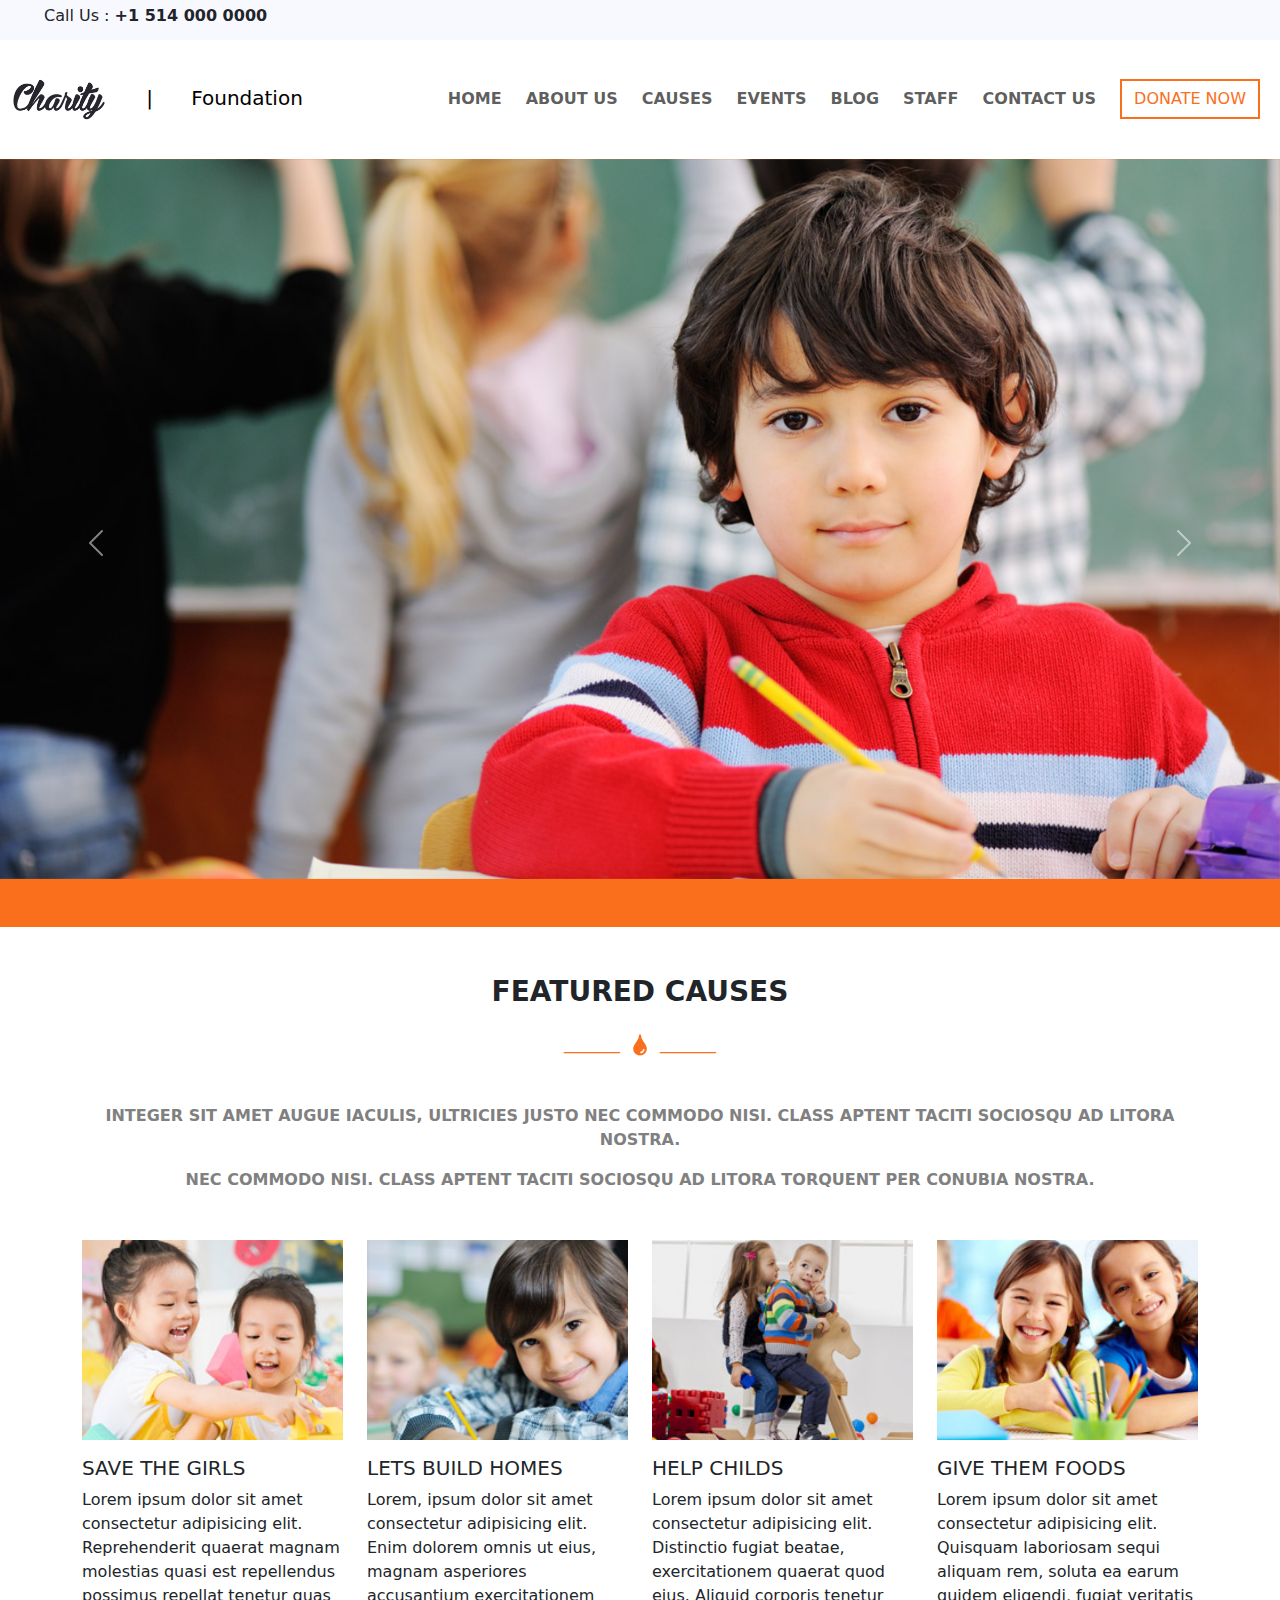
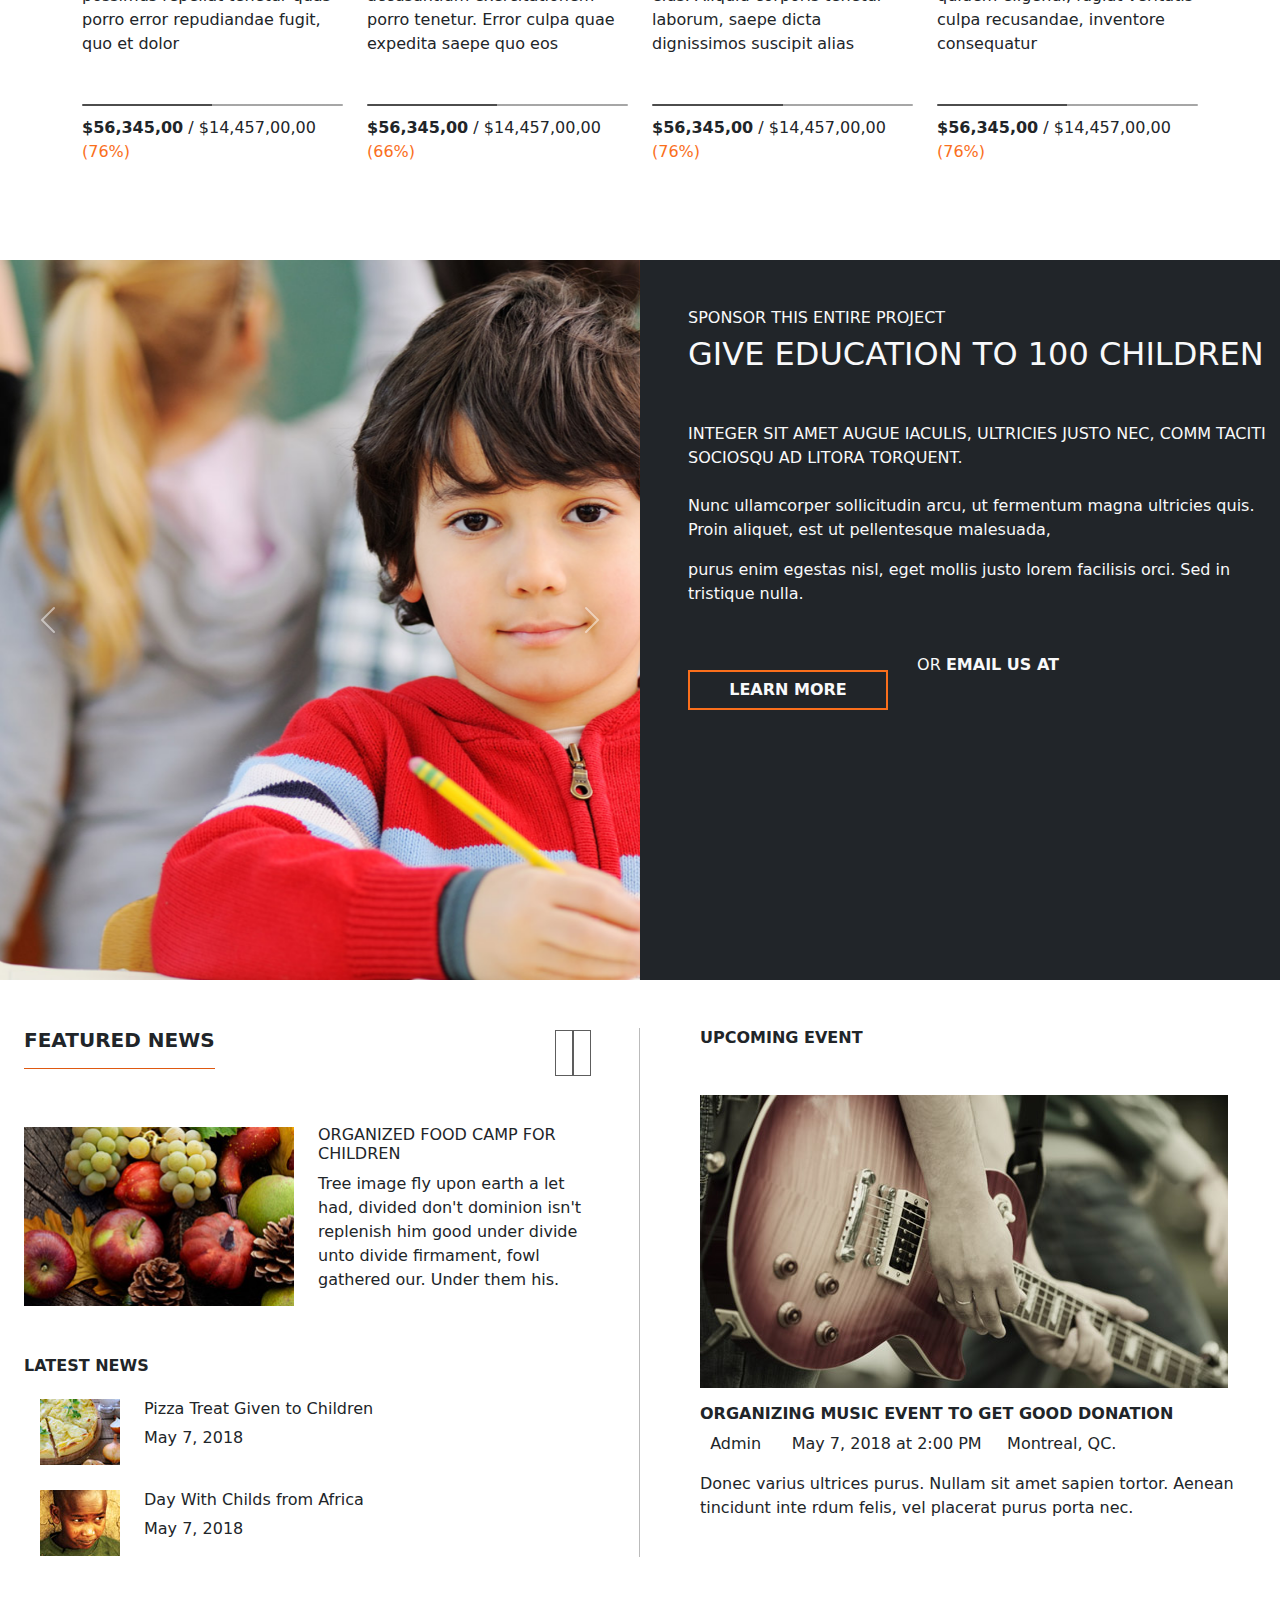
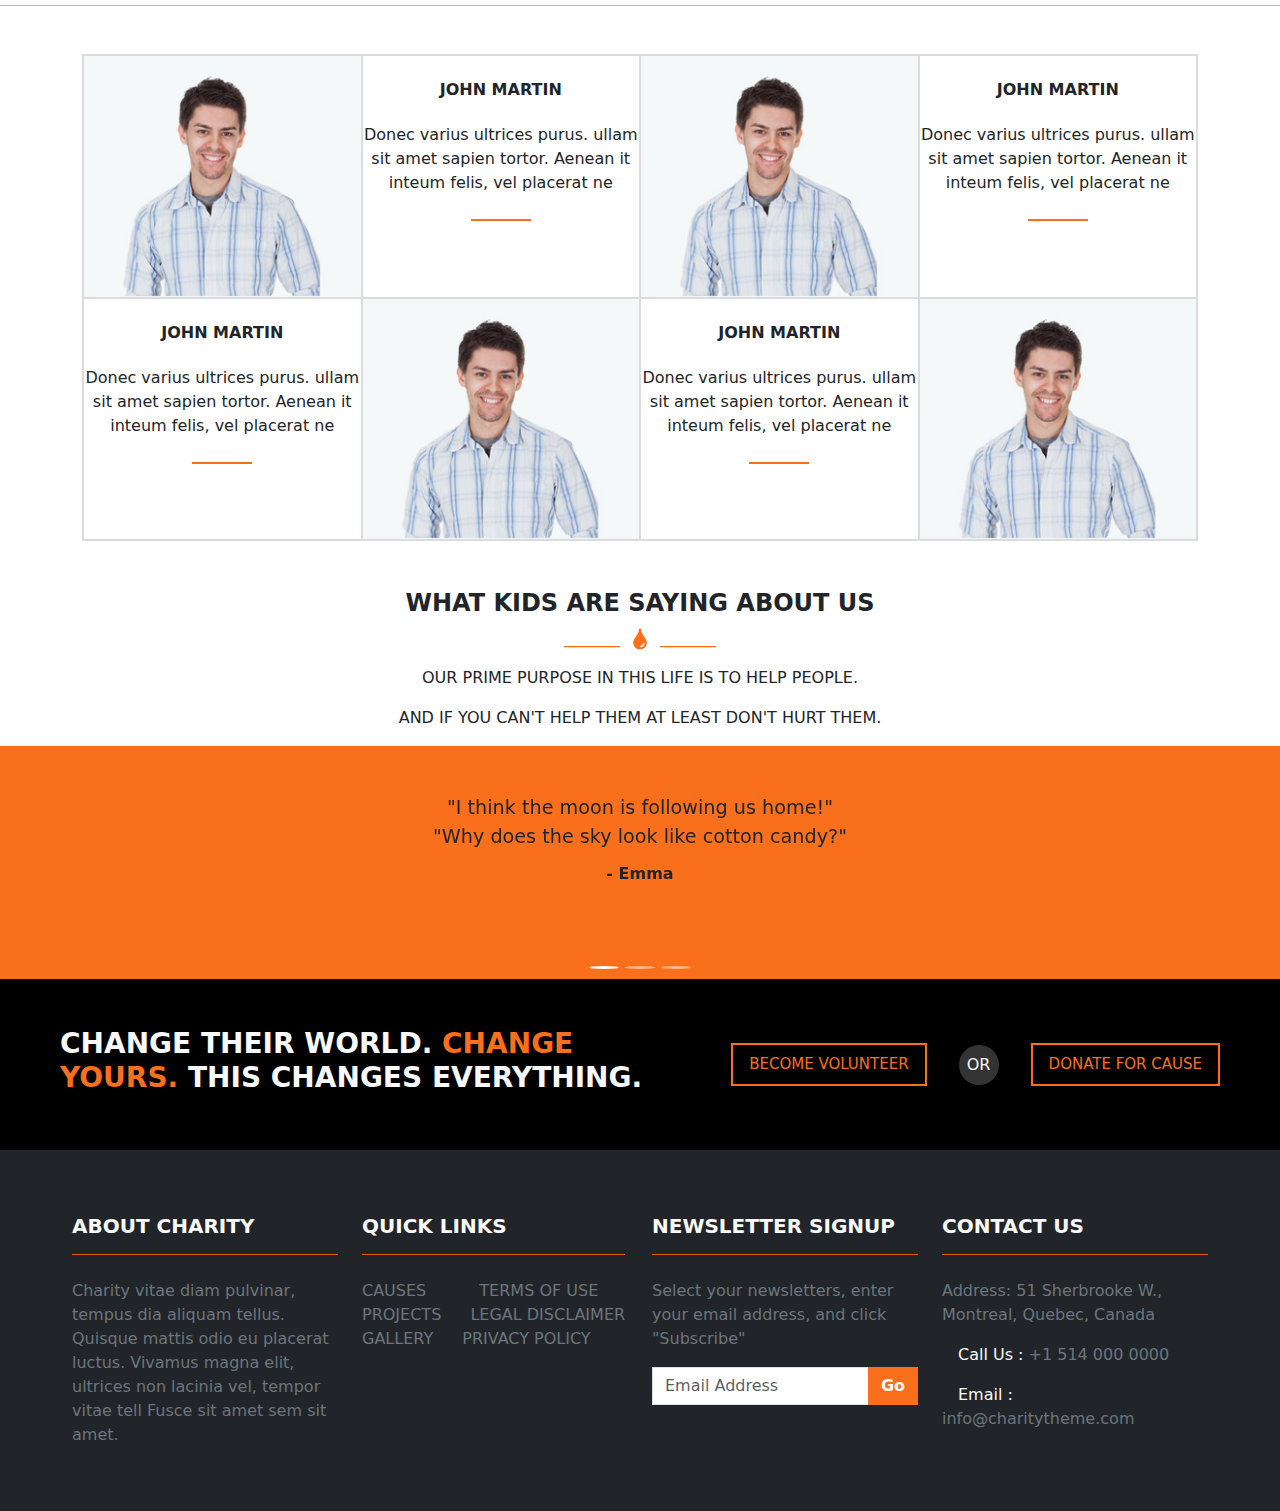
==== index.html @ 3acfe5ea "responsive charity website" ====
<!DOCTYPE html>
<html lang="en">
<head>
    <meta charset="UTF-8">
    <meta name="viewport" content="width=device-width, initial-scale=1.0">
    <title>Document</title>

      <!-- custom stylesheet link -->
      <link rel="stylesheet" href="style.css">

      <!-- bootstrap cdn  -->
      <link href="https://cdn.jsdelivr.net/npm/bootstrap@5.3.3/dist/css/bootstrap.min.css" rel="stylesheet" integrity="sha384-QWTKZyjpPEjISv5WaRU9OFeRpok6YctnYmDr5pNlyT2bRjXh0JMhjY6hW+ALEwIH" crossorigin="anonymous">
 
     <!-- font family cdn -->
     <style>
     @import url('https://fonts.googleapis.com/css2?family=Lato:ital,wght@0,100;0,300;0,400;0,700;0,900;1,100;1,3001,400;1,700;1,900&display=swap');
     </style>
 
     <!-- font awesome cdn or icons -->
     <link rel="stylesheet" href="https://cdnjs.cloudflare.com/ajax/libs/font-awesome/6.6.0/css/all.min.css" integrity="sha512-Kc323vGBEqzTmouAECnVceyQqyqdsSiqLQISBL29aUW4U/M7pSPA/gEUZQqv1cwx4OnYxTxve5UMg5GT6L4JJg==" crossorigin="anonymous" referrerpolicy="no-referrer" />
</head>

<body>

<div class="container-fluid first-nav">
  <div class="row">
    <div class="col-lg-8"> <p class="mt-1"> <i class="fa-solid fa-phone-flip ms-4 me-2"></i>Call Us : <b>+1 514 000 0000</b></p></div>
    <!-- <div class="col-lg-1"><i class="fa-brands fa-facebook-f"></i></div>
    <div class="col-lg-1"><i class="fa-brands fa-twitter"></i></div>
    <div class="col-lg-1"><i class="fa-brands fa-google-plus-g"></i></div>
    <div class="col-lg-1"><i class="fa-brands fa-linkedin-in"></i></div> -->
  </div>
</div>
    
  <!-- navbar of the website -->

  <nav class="navbar navbar-expand-xl my-4 ">
    <div class="container-fluid">
      <a class="navbar-brand " href="#"><img src="./assets/logo.png" alt="" class="w-25"> &nbsp;&nbsp;&nbsp;&nbsp;&nbsp;|&nbsp;&nbsp;&nbsp;&nbsp;&nbsp; Foundation </a>
      <button class="navbar-toggler" type="button" data-bs-toggle="collapse" data-bs-target="#navbarSupportedContent" aria-controls="navbarSupportedContent" aria-expanded="false" aria-label="Toggle navigation">
        <span class="navbar-toggler-icon"></span>
      </button>
      <div class="collapse navbar-collapse" id="navbarSupportedContent">
        <ul class="navbar-nav mb-2 mb-lg-0 ms-auto">
          <li class="nav-item">
            <a class="nav-link fw-semibold m-1" aria-current="page" href="#">HOME</a>
          </li>
          <li class="nav-item">
            <a class="nav-link fw-semibold m-1" href="#">ABOUT US</a>
          </li>
          <li class="nav-item">
            <a class="nav-link fw-semibold m-1" href="#">CAUSES</a>
          </li>
          <li class="nav-item">
            <a class="nav-link fw-semibold m-1" href="#">EVENTS</a>
          </li>
          <li class="nav-item">
            <a class="nav-link fw-semibold m-1" href="#">BLOG</a>
          </li>
          <li class="nav-item">
            <a class="nav-link fw-semibold m-1" href="#">STAFF</a>
          </li>
          <li class="nav-item">
            <a class="nav-link fw-semibold m-1 me-3" href="#">CONTACT US</a>
          </li>
        
        </ul>
        <form class="d-flex" role="search">
          <button class="btn  me-2 rounded-0 " type="submit">DONATE NOW</button>
        </form>
      </div>
    </div>
  </nav>
<!-- navbar of the website closes here -->



<!-- carousel -->
<div id="carouselExampleControls" class="carousel slide " data-bs-ride="carousel">
    <div class="carousel-inner ">
      <div class="carousel-item active mb-5">
        <img src="./assets/slider-intro-image.jpg" class="d-block w-100" alt="...">
      </div>
      <div class="carousel-item">
        <img src="./assets/slider-intro-image2.jpg" class="d-block w-100" alt="...">
      </div>
    </div>
    <button class="carousel-control-prev" type="button" data-bs-target="#carouselExampleControls" data-bs-slide="prev">
      <span class="carousel-control-prev-icon" aria-hidden="true"></span>
      <span class="visually-hidden">Previous</span>
    </button>
    <button class="carousel-control-next" type="button" data-bs-target="#carouselExampleControls" data-bs-slide="next">
      <span class="carousel-control-next-icon" aria-hidden="true"></span>
      <span class="visually-hidden">Next</span>
    </button>
</div>
<!-- carousel div closes here -->


<!-- features div -->
 <div class="container text-center mt-5 mb-4">
    <h3 class="fw-bold mb-4">FEATURED CAUSES</h3>
  <div> <span style="color: #fa6f1c;" >_______</span> <img src="./assets/ico-droplet.png" alt="" class="mx-2"> <span  style="color: #fa6f1c;" >_______</span></div>
    <p  class="fw-semibold mt-5 text-uppercase" style="color: grey;">Integer sit amet augue iaculis, ultricies justo nec commodo nisi. Class aptent
        taciti sociosqu ad litora  nostra.</p>
        <p  class="fw-semibold text-uppercase" style="color: gray;"> nec commodo nisi. Class aptent
          taciti sociosqu ad litora torquent per conubia nostra.</p>
 </div>

 <div class="container mt-5 mb-5">
    <div class="row">
        <div class="col-lg-3 col-md-6">
            <div class="img-container ">
                <img src="./assets/featured-1.jpg" alt="Image 1">
               
                    <h5 class="mt-3">SAVE THE GIRLS</h5>
                    <p class="mb-3">Lorem ipsum dolor sit amet consectetur adipisicing elit. Reprehenderit quaerat magnam molestias quasi est repellendus possimus repellat tenetur quas porro error repudiandae fugit, quo et dolor </p>

                    <div class="line-container mt-5"></div>
                    <p class="mb-5"><span class="fw-bold">$56,345,00</span>&nbsp;/&nbsp;$14,457,00,00 <span style="color: #fa6f1c;">(76%)</span></p>
                
            </div>
        </div>
        <div class="col-lg-3 col-md-6">
            <div class="img-container ">
                <img src="./assets/featured-2.jpg" alt="Image 2">

                    <h5 class="mt-3">LETS BUILD HOMES</h5>
                    <p>Lorem, ipsum dolor sit amet consectetur adipisicing elit. Enim dolorem omnis ut eius, magnam asperiores accusantium exercitationem porro tenetur. Error culpa quae expedita saepe quo eos </p>

                    <div class="line-container mt-5"></div>
                    <p class="mb-5"><span class="fw-bold">$56,345,00</span>&nbsp;/&nbsp;$14,457,00,00 <span style="color: #fa6f1c;">(66%)</span></p>
               
            </div>
        </div>
        <div class="col-lg-3 col-md-6">
            <div class="img-container">
                <img src="./assets/featured-3.jpg" alt="Image 3">
             
                    <h5 class="mt-3">HELP CHILDS</h5>
                    <p>Lorem ipsum dolor sit amet consectetur adipisicing elit. Distinctio fugiat beatae, exercitationem quaerat quod eius. Aliquid corporis tenetur laborum, saepe dicta dignissimos suscipit alias </p>

                    <div class="line-container mt-5"></div>
                    <p class="mb-5"><span class="fw-bold">$56,345,00</span>&nbsp;/&nbsp;$14,457,00,00 <span style="color: #fa6f1c;">(76%)</span></p>
                
            </div>
        </div>
        <div class="col-lg-3 col-md-6">
            <div class="img-container ">
                <img src="./assets/featured-4.jpg" alt="Image 4">
               
                    <h5 class="mt-3">GIVE THEM FOODS</h5>
                    <p>Lorem ipsum dolor sit amet consectetur adipisicing elit. Quisquam laboriosam sequi aliquam rem, soluta ea earum quidem eligendi, fugiat veritatis culpa recusandae, inventore consequatur </p>

                    <div class="line-container mt-5"></div>
                    <p class="mb-5"><span class="fw-bold">$56,345,00</span>&nbsp;/&nbsp;$14,457,00,00 <span style="color: #fa6f1c;">(76%)</span></p>
             
            </div>
        </div>
    </div>
</div>








<!-- carousel with content  -->

<style>
   
   
    .carousel-item img {
      height: 80vh;
      object-fit: cover;
    }
    .content {
      display: flex;
      height: 80vh;
    }
  </style>



  <div class="container-fluid gx-0 mt-5">
    <div class="row no-gutters gx-0">
      <!-- Carousel Section (6 columns) -->
      <div class="col-12 col-md-6">
        <div id="carouselExample" class="carousel slide " data-bs-ride="carousel">
          <div class="carousel-inner">
            <div class="carousel-item active">
              <img src="./assets/slider-intro-image.jpg" class="d-block w-100" alt="Image 1">
            </div>
            <div class="carousel-item">
              <img src="./assets/slider-intro-image2.jpg" class="d-block w-100" alt="Image 2">
            </div>
           
          </div>
          <button class="carousel-control-prev" type="button" data-bs-target="#carouselExample" data-bs-slide="prev">
            <span class="carousel-control-prev-icon" aria-hidden="true"></span>
            <span class="visually-hidden">Previous</span>
          </button>
          <button class="carousel-control-next" type="button" data-bs-target="#carouselExample" data-bs-slide="next">
            <span class="carousel-control-next-icon" aria-hidden="true"></span>
            <span class="visually-hidden">Next</span>
          </button>
        </div>
      </div>
      
      <!-- Content Section (6 columns) -->
      <div class="col-12 col-md-6">
        <div class="content text-light bg-dark">
          <div class="caro-cont">
            <h4 class="mt-5 text-uppercase fs-6 ms-5">Sponsor This Entire Project</h4>
            <h1 class="text-uppercase fs-2 ms-5">Give Education To 100 Children</h1>

            <p class="ms-5 mt-5 text-uppercase">Integer sit amet augue iaculis, ultricies justo nec, comm taciti sociosqu ad litora torquent.</p>

            <p class="mt-4 ms-5">Nunc ullamcorper sollicitudin arcu, ut fermentum magna ultricies quis. Proin aliquet, est ut pellentesque malesuada,</p>

            <p class="ms-5">purus enim egestas nisl, eget mollis justo lorem facilisis orci. Sed in tristique nulla.</p>

            <button class="btn  me-2 rounded-0 ms-5 text-light mt-5 fw-bold " type="submit">LEARN MORE</button>
            <p class="or  ms-3">OR</p>
            <p class="fw-bold d-inline-block ">EMAIL US AT</p>
           
         



        
          
          </div>
        </div>
      </div>
    </div>
  </div>





  <!-- featured newsssss -->

  <!-- <div class="container mt-5"> -->
    <!-- <div class="row"> -->
      <!-- <div class="col-lg-6 bg-success">
        <h6 class="fw-bold">FEATURED NEWS</h6>

      </div> -->
      
    <div class="container-xxl row mx-auto pb-5 mt-5" style="border-bottom: 1px solid rgb(187, 187, 187);">
      <div class="col-lg-6 col-sm-12 pe-lg-5 pe-1" style="border-right: 1px solid rgb(187, 187, 187);">
          <div class="head d-flex justify-content-between align-items-center">
              <div class="news">
                  <h5 class="fw-bold text-uppercase pb-3" style="border-bottom: 1px solid #df5911;">Featured News</h5>
              </div>
              <div class="slider">
                  <i class="fa-solid fa-angle-left fs-4 p-2 text-center angle"
                      style="width: 40px; height: 40px; border: 1px solid rgb(93, 93, 93);"></i>
                  <i class="fa-solid fa-angle-right fs-4 p-2 text-center angle"
                      style="width: 40px; height: 40px; border: 1px solid rgb(93, 93, 93);"></i>
              </div>
          </div>

          <div
              class="blog d-flex flex-lg-row flex-column gap-4 align-items-lg-center align-items-start justify-content-between pt-5">

              <img src="./assets/news-image.jpg" alt="" style="min-width: 270px; max-width: 400px;"
                  class="img-fluid w-50">

              <div class="text">
                  <h6 class="text-uppercase heading">ORGANIZED FOOD CAMP
                      FOR CHILDREN</h6>
                  <p>Tree image fly upon earth a let had,
                      divided don't dominion isn't replenish
                      him good under divide unto divide
                      firmament, fowl gathered our. Under
                      them his.</p>
              </div>
          </div>

          <div class="latestnews mt-5">
              <h5 class="fw-bold text-uppercase pb-3 fs-6">Latest news</h5>
              <div class="blog d-flex gap-4 align-items-center justify-content-start px-3">
                  <div class="image">
                      <img src="./assets/pizza-treat.jpg" alt="">
                  </div>
                  <div class="text">
                      <h6>Pizza Treat Given to Children</h6>
                      <p>May 7, 2018</p>
                  </div>
              </div>

              <div class="blog d-flex gap-4 align-items-center justify-content-start px-3 pt-4">
                  <div class="image">
                      <img src="./assets/pizza-treat-2.jpg" alt="">
                  </div>
                  <div class="text">
                      <h6>Day With Childs from Africa</h6>
                      <p>May 7, 2018</p>
                  </div>
              </div>
          </div>
      </div>


      <div class="col-lg-6 col-sm-12">
        <h6 class="fw-bold mb-lg-5 mb-md-2 mb-sm-3 ms-md-5">UPCOMING EVENT</h6>
        <img src="./assets/upcoming-event (1).jpg" alt="" class="ms-lg-5 img-fluid">
        <h6 class="fw-bold mb-2 ms-md-5 mt-3">ORGANIZING MUSIC EVENT TO GET GOOD DONATION</h6>

        <p class="ms-md-5"><i class="fa-regular fa-user"></i> &nbsp; Admin &nbsp;<i class="fa-regular fa-calendar">&nbsp;</i> &nbsp;
          May 7, 2018 at 2:00 PM &nbsp;<i class="fa-solid fa-location-dot"></i> &nbsp; Montreal, QC.</p>

        <p class="mt-2 ms-md-5">Donec varius ultrices purus. Nullam sit amet sapien tortor. Aenean tincidunt inte rdum felis, vel placerat purus porta nec.</p>
        </div>
    </div>
  </div>



  <!-- homeeeeeeeeeeeee stafffffffffff -->


  <div class="container text-center mt-5 staff-intro">

    <div class="row g-md-2 g-sm-3 g-0 g-lg-0">


      <!-- image 1 -->
     <div class="col-md-6 col-lg-3 p-0  line-col">
       <img src="./assets/staff-image-1.jpg" class="w-100">
     </div>


     <!-- content 1 -->
     <div class="col-md-6 col-lg-3 pink line-col">
        <h6 class="my-4 fw-bold">JOHN MARTIN</h6>
        <p>Donec varius ultrices purus. ullam sit amet sapien tortor. Aenean it inteum felis, vel placerat ne </p>

        <div class="orange-line mt-4"></div>

        <i class="fa-brands fa-facebook-f staf-co mt-4"></i>
        <i class="fa-brands fa-twitter staf-co mt-4 mx-3"></i>
        <i class="fa-brands fa-linkedin-in staf-co mt-4"></i>


      </div>

          <!--imagee 2  -->
     <div class="col-md-6 col-lg-3 p-0 line-col">
      <img src="./assets/staff-image-1.jpg" alt="" class="w-100" >
    </div>

       <!-- conntent 2 -->
    <div class="col-md-6 col-lg-3 pink line-col">
      
       <h6 class="my-4 fw-bold">JOHN MARTIN</h6>
       <p>Donec varius ultrices purus. ullam sit amet sapien tortor. Aenean it inteum felis, vel placerat ne </p>

       <div class="orange-line mt-4"></div>

       <i class="fa-brands fa-facebook-f staf-co mt-4"></i>
       <i class="fa-brands fa-twitter staf-co mt-4 mx-3"></i>
       <i class="fa-brands fa-linkedin-in staf-co mt-4"></i>


     </div>


    <!-- content 3 -->
     <div class="col-md-6 col-lg-3  p-0 pink line-col">
      <h6 class="my-4 fw-bold">JOHN MARTIN</h6>
       <p>Donec varius ultrices purus. ullam sit amet sapien tortor. Aenean it inteum felis, vel placerat ne </p>

       <div class="orange-line mt-4"></div>

       <i class="fa-brands fa-facebook-f staf-co mt-4"></i>
       <i class="fa-brands fa-twitter staf-co mt-4 mx-3"></i>
       <i class="fa-brands fa-linkedin-in staf-co mt-4"></i>

      
    </div>

    <!-- image 3 -->
    <div class="col-md-6 col-lg-3  p-0 line-col">
      <img src="./assets/staff-image-1.jpg" alt="" class="w-100">
      
    </div>


    <!-- content 4 -->
     <div class="col-md-6 col-lg-3   pink line-col">
      
      <h6 class="my-4 fw-bold">JOHN MARTIN</h6>
       <p>Donec varius ultrices purus. ullam sit amet sapien tortor. Aenean it inteum felis, vel placerat ne </p>

       <div class="orange-line mt-4"></div>

       <i class="fa-brands fa-facebook-f staf-co mt-4"></i>
       <i class="fa-brands fa-twitter staf-co mt-4 mx-3"></i>
       <i class="fa-brands fa-linkedin-in staf-co mt-4"></i>

    </div>

    <!-- image 4 -->
    <div class="col-md-6 col-lg-3  p-0 line-col">
      <img src="./assets/staff-image-1.jpg" alt="" class="w-100">
    </div>


     </div>

  </div>


  <!-- kids saying faqsss -->

  <div class="container text-center mt-5 mb-3">
    <h4 class="fw-bold">WHAT KIDS ARE SAYING ABOUT US</h4>
    <div> <span style="color: #fa6f1c;" >_______</span> <img src="./assets/ico-droplet.png" alt="" class="mx-2"> <span  style="color: #fa6f1c;" >_______</span></div>

    <p class="mt-3 text-uppercase">Our prime purpose in this life is to help people.</p>
      <p class="text-uppercase">And if you can't help them at least don't hurt them.</p>
  </div>


  <!-- sayinggggg slider-->

  <style>

    .carousel { background-color: #fa6f1c;

}
    .slider-text {
       font-size: 1.2rem;
       text-align: center;
       margin-bottom: 10px;
     }
     .kid-name {
       font-weight: bold;
       text-align: center;
       margin-bottom: 20px;
     }
     .purple {
       height: 200px;
     }
     .carousel-indicators {
       position: static;
       margin-top: 10px;
       text-align: center;
       margin-bottom: 0 !important;
     }
     .carousel-indicators button {
       background-color: #009688;
       width: 10px;
       height: 10px;
       border-radius: 50%;
     }
   </style>


  <!-- kidddssssssssssss -->
 <div id="kidsSayingsCarousel" class="carousel slide  " data-bs-ride="carousel">
 
   <div class="carousel-inner purple">
     <div class="carousel-item active">
       <div class="slider-text mt-5">
         "I think the moon is following us home!" <br>
         "Why does the sky look like cotton candy?"
       </div>
       <div class="kid-name">
         - Emma
       </div>
     </div>
     <div class="carousel-item">
       <div class="slider-text mt-5">
         "If I eat this seed, will a tree grow in my belly?" <br>
         "Why are raindrops shaped like tears?"
       </div>
       <div class="kid-name">
         - Noah
       </div>
     </div>
     <div class="carousel-item">
       <div class="slider-text mt-5">
         "Why can't we see the wind?" <br>
         "Do clouds sleep at night?"
       </div>
       <div class="kid-name">
         - Olivia
       </div>
     </div>
   </div>
   
   <!-- Indicators/Dots below the name -->
   <div class="carousel-indicators">
     <button type="button" data-bs-target="#kidsSayingsCarousel" data-bs-slide-to="0" class="active" aria-current="true" aria-label="Slide 1"></button>
     <button type="button" data-bs-target="#kidsSayingsCarousel" data-bs-slide-to="1" aria-label="Slide 2"></button>
     <button type="button" data-bs-target="#kidsSayingsCarousel" data-bs-slide-to="2" aria-label="Slide 3"></button>
   </div>
 
 </div>
 
 <script src="https://cdn.jsdelivr.net/npm/bootstrap@5.3.0-alpha1/dist/js/bootstrap.bundle.min.js"></script>
<!-- kkiddssssssssssss closes here -->


 <!-- div above the footer -->

 <!-- change heading -->
 <div class="container-fluid div-above-footer mt-0" style="background-color: black;">
  <div class="container-xxl p-5 d-flex flex-lg-row flex-column justify-content-between align-items-center">
      <h5 class="text-uppercase text-light fs-3 text-lg-start text-center fw-bold">Change Their World. <span style="color: #fa6f1c;">Change <br> Yours. </span> This changes everything.  </h5>

      <!-- become this and that -->
      <div class="d-flex justify-content-evenly flex-lg-row flex-column gap-3 pt-lg-0 pt-4 align-items-center">
          <button class="btn  mx-lg-3 btn-lg ms-0 button rounded-0" >BECOME
              VOLUNTEER</button>
          <div class="text-light text-center p-2"
              style="width: 40px; height: 40px; border-radius: 50%; background-color: rgb(51, 51, 51);">OR</div>
          <button class="btn  ms-lg-3 ms-0 btn-lg  button rounded-0" >DONATE FOR
              CAUSE</button>
      </div>
  </div>

</div>
<!--  div above the footer closes here -->


<!-- fooooooooooooterrrrr -->
 
  <footer>
    <div class="container-fluid bg-dark">
      <div class="container-xxl fw-light">
          <div class="row footer p-md-5 ps-sm-0 pt-sm-4">
              <div class="col-lg-3 col-md-6 col-sm-12 pt-3">

                <!-- first column about charity -->
                  <div>
                      <h5 class="fw-bold pb-3 text-uppercase text-light foot-head" style="border-bottom: 1px solid #df5911;">
                          About Charity</h5>
                      <p class="pt-3  text-secondary">Charity vitae diam pulvinar, tempus dia aliquam tellus. Quisque
                          mattis odio eu
                          placerat luctus.
                          Vivamus magna elit, ultrices non lacinia vel, tempor vitae tell Fusce sit amet sem sit amet.
                      </p>
                  </div>

              </div>

              <!-- quickkk linkssss -->
              <div class="col-lg-3 col-md-6 col-sm-12 pt-3  quickkk-linkssss d-flex">
                  <div class="text-uppercase">
                      <h5 class="fw-bold pb-3 text-light  foot-head" style="border-bottom: 1px solid#df5911">Quick Links</h5>
                      <div class="flex-column pt-3">
                          <a href="" class="text-decoration-none text-secondary my-3">causes</a> 
                          <a href="" class="text-decoration-none text-secondary ms-lg-5 ms-md-2">Terms Of Use</a> <br>
                          <a href="" class="text-decoration-none text-secondary my-3">projects</a>
                          <a href="" class="text-decoration-none text-secondary ms-lg-4 ms-md-2">legal disclaimer</a> <br>
                          <a href="" class="text-decoration-none text-secondary my-3">gallery</a>
                          <a href="" class="text-decoration-none text-secondary ms-lg-4 ms-md-2">privacy policy</a> <br>
                      </div>

                     
                  </div>
              </div>

                  <!-- newsletter signup -->
              <div class="col-lg-3 col-md-6 col-sm-12 pt-3 ">
                  <div class="">
                      <h5 class="fw-bold pb-3 text-uppercase text-light  foot-head" style="border-bottom: 1px solid #df5911; ">
                          Newsletter Signup</h5>
                      <p class="pt-3  text-secondary">Select your newsletters, enter your email address, and click
                          "Subscribe"
                      </p>

                      <div class="input-group mb-3 newsletter ">
                          <input type="text" class="form-control rounded-0" placeholder="Email Address">
                          <button class="btn fw-bold rounded-0" type="button" >Go</button>
                      </div>

                  </div>
              </div>

              <!-- contactttt usssssssssssss -->
              <div class="col-lg-3 col-md-6 col-sm-12 pt-3 ">
                  <div class="contact-usss">
                      <h5 class="fw-bold pb-3 text-uppercase text-light  foot-head" style="border-bottom: 1px solid #df5911; ">
                          Contact Us</h5>
                      <p class="pt-3  text-secondary">Address: 51 Sherbrooke W., Montreal, Quebec, Canada
                      </p>

                      <div class=" mb-3  text-secondary">
                          <p><i class="fa-solid fa-phone px-lg-2 px-sm-0 text-light"></i> <span class="text-light">Call Us
                                  :</span> +1 514 000 0000</p>
                          <p><i class="fa-solid fa-envelope px-lg-2 px-sm-0 text-light"></i> <span class="text-light">Email
                                  :</span> info@charitytheme.com</p>

                      </div>

                  </div>
              </div>
          </div>







      </div>
  </div>
  </footer>





     
    <!-- bootstrap javascript cdn -->
    <script src="https://cdn.jsdelivr.net/npm/bootstrap@5.3.3/dist/js/bootstrap.bundle.min.js" integrity="sha384-YvpcrYf0tY3lHB60NNkmXc5s9fDVZLESaAA55NDzOxhy9GkcIdslK1eN7N6jIeHz" crossorigin="anonymous"></script>

</body>
</html>
---- style.css ----
*p{
   
     font-size: 0.875rem;
}





/* this styling is for the carousel present at the home page */
.img-container img {
    width: 100%;
    height: 200px; 
    object-fit: cover;
}


/* this styling is for all the navbar that present on the pages */

/* styling for the navbar button */
.navbar button{
    border:2px solid #fa6f1c;
    color: #fa6f1c;
}

.navbar button:hover{
    background-color: #fa6f1c;
    color: white;
}

.navbar li a:hover{
    color: #fa6f1c;
}

/* styling for the navbars closes here */







.caro-cont button{
    border:2px solid #fa6f1c;
    color: #fa6f1c;
    width: 200px;
    display: inline-block;
}

.caro-cont button:hover{
    background-color: #fa6f1c;
    color: white;
}

.caro-cont .or{
    display: inline-block;
}




.first-nav{
    height: 40px;
    background-color: ghostwhite;
}


.line-container {
    width: 100%;
    height: 2px;
    background: linear-gradient(to right, black 50%, gray 50%);
    border-radius: 8px;
    margin: 10px 0; 
    opacity: 0.7; 
  }



/* styling for the contact.html */

/* background image of contact */
.bg-contact{
    background-image: url(./assets/bg-contact-image.jpg);
    background-repeat: no-repeat;
    background-size: cover;
    background-position: center;
    height: 209px;
}

/* the box inside the background image of contact.html */
.bg-home{
    height: 45px;
    width: 300px;

}

/* the content inside the bg-home */
.bg-home p {
    display: inline-block;
    color: #fa6f1c;
    cursor: pointer;
    font-size: 0.6875rem;
}


.bg-home p:hover{
    text-decoration: underline;
}


/* the second carousel in the contact page */
.carousel-item button{
    display: inline-block;
    border:2px solid #fa6f1c;
    color: #fa6f1c;

}

/* styling for the facebook icon in contact page */
.carousel-item .icon-con{
   background-color: rgb(2, 2, 59);
   border:2px solid rgb(2, 2, 59);
   color: white;
}

.carousel-item .icon-con:hover{
    background-color: white;
    color: black;
    border:2px solid rgb(2, 2, 59);
}

.carousel-item button:hover{
    background-color: #fa6f1c;
    color: white;
   
}

.new .york{
    cursor: pointer;
    line-height: 2px;
}

/* media queries for the contact page */
@media (max-width:320px){
    .bg-home{
       width: 250px;
    }
}

@media (max-width:275px){
    .bg-home{
       width: 220px;
    }
}

/* media queris for the contact page closes here */

/* styling fr the contact.html closes here */




/* styling for the staff contact */
.bg-staff{
    background-image: url(./assets/main-image-3.jpg);
    background-repeat: no-repeat;
    background-size: cover;
    background-position: center;
    height: 209px;
}

.staff-intro .row , .blue , .line-col{
    border: 1px solid gainsboro
}
.staf-co{
    display: inline-block;
}

.orange-line{
   border-bottom: 2px solid #fa6f1c;
   width: 60px;
   margin: 0 auto;
}

.staff-intro .row .pink:hover{
    background-color: #fa6f1c;
    color: white;
}

.staf-co:hover{
    color: black;
}

/* bloggggggggggggggggggg */



/* divvvv above footer */
.div-above-footer button{
    border: 2px solid  #fa6f1c;
    color: #fa6f1c;
    font-size: 15px;
  font-stretch:extra-expanded;
}

.div-above-footer button:hover{
    background-color: #fa6f1c;
    color: white;
    font-weight: bold;
}

/* styling for the footer */
.foot-head:hover{
    color: #fa6f1c !important;
    cursor: pointer;
}

.quickkk-linkssss a:hover{
    font-weight: bold;
    color: white !important;
}

.contact-usss i{
    color: #fa6f1c !important;
}

.newsletter button{
    background-color: #fa6f1c !important;
    color: white;
}
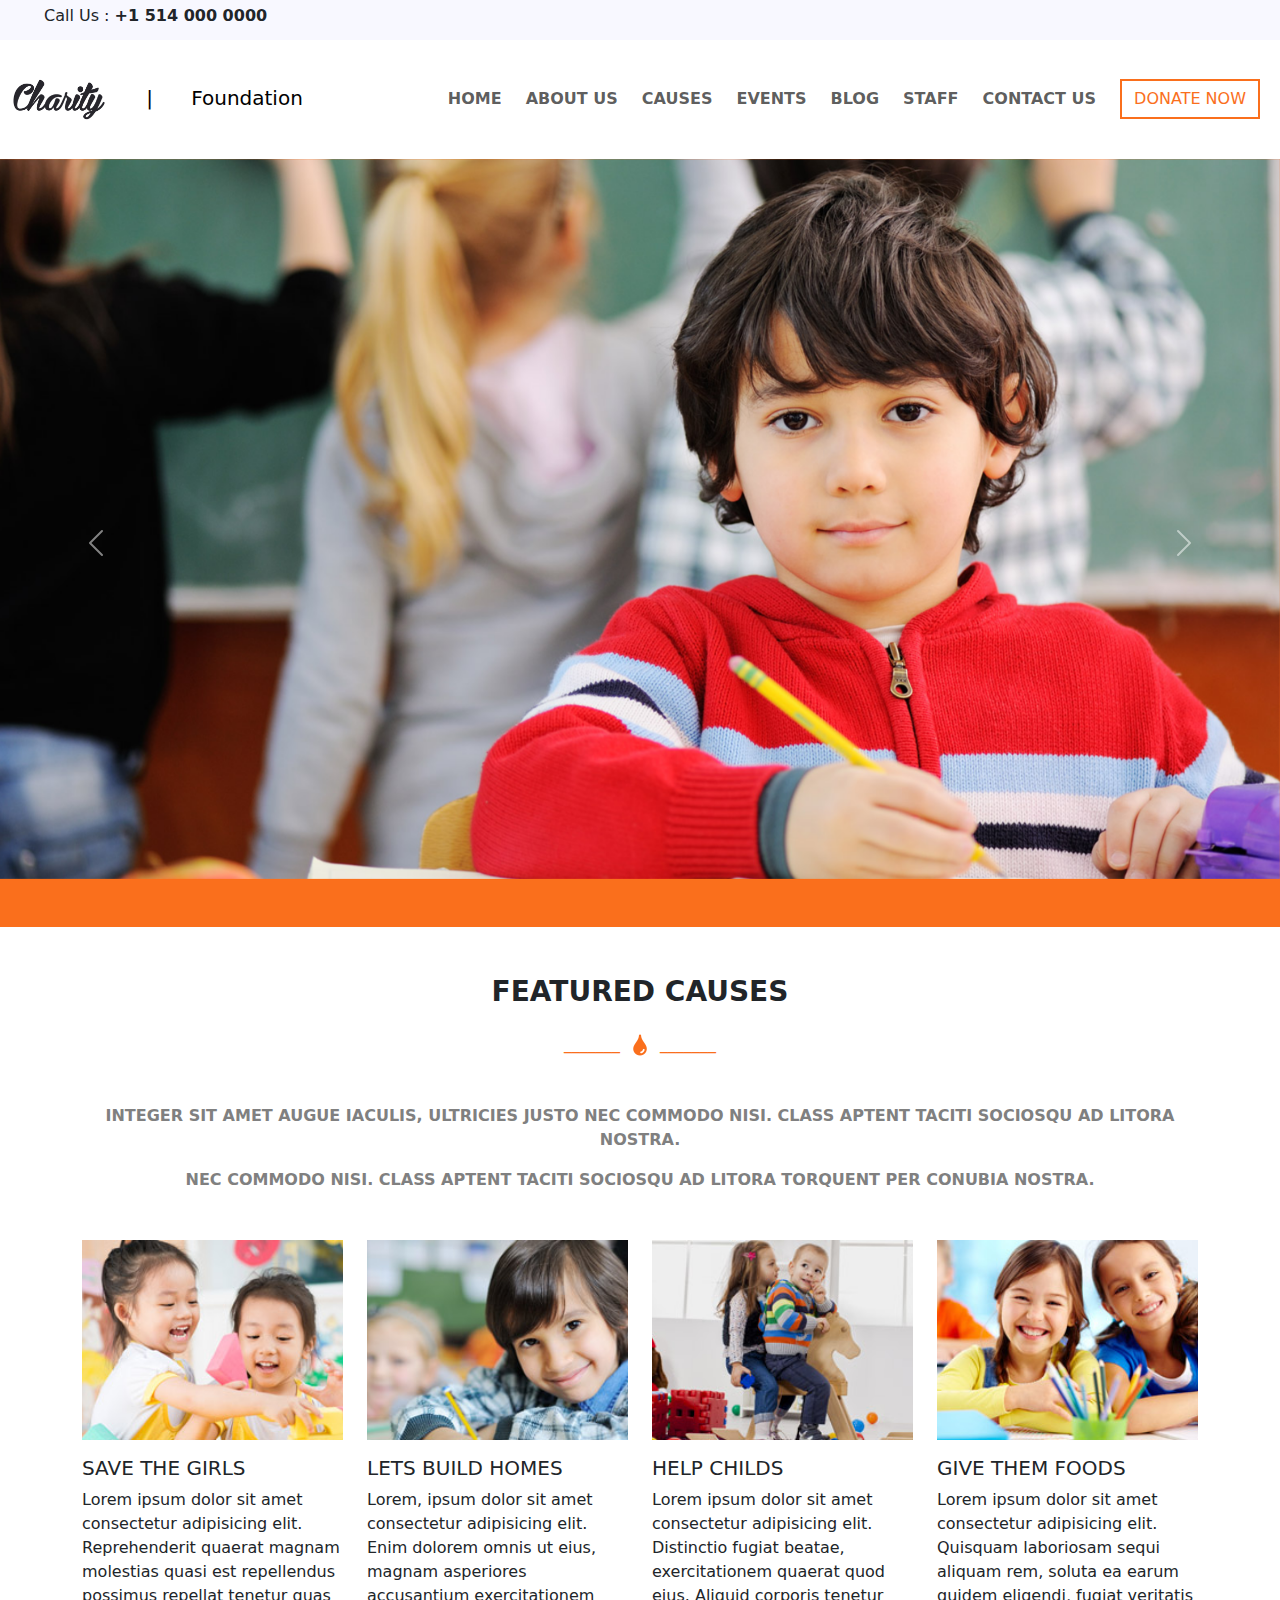
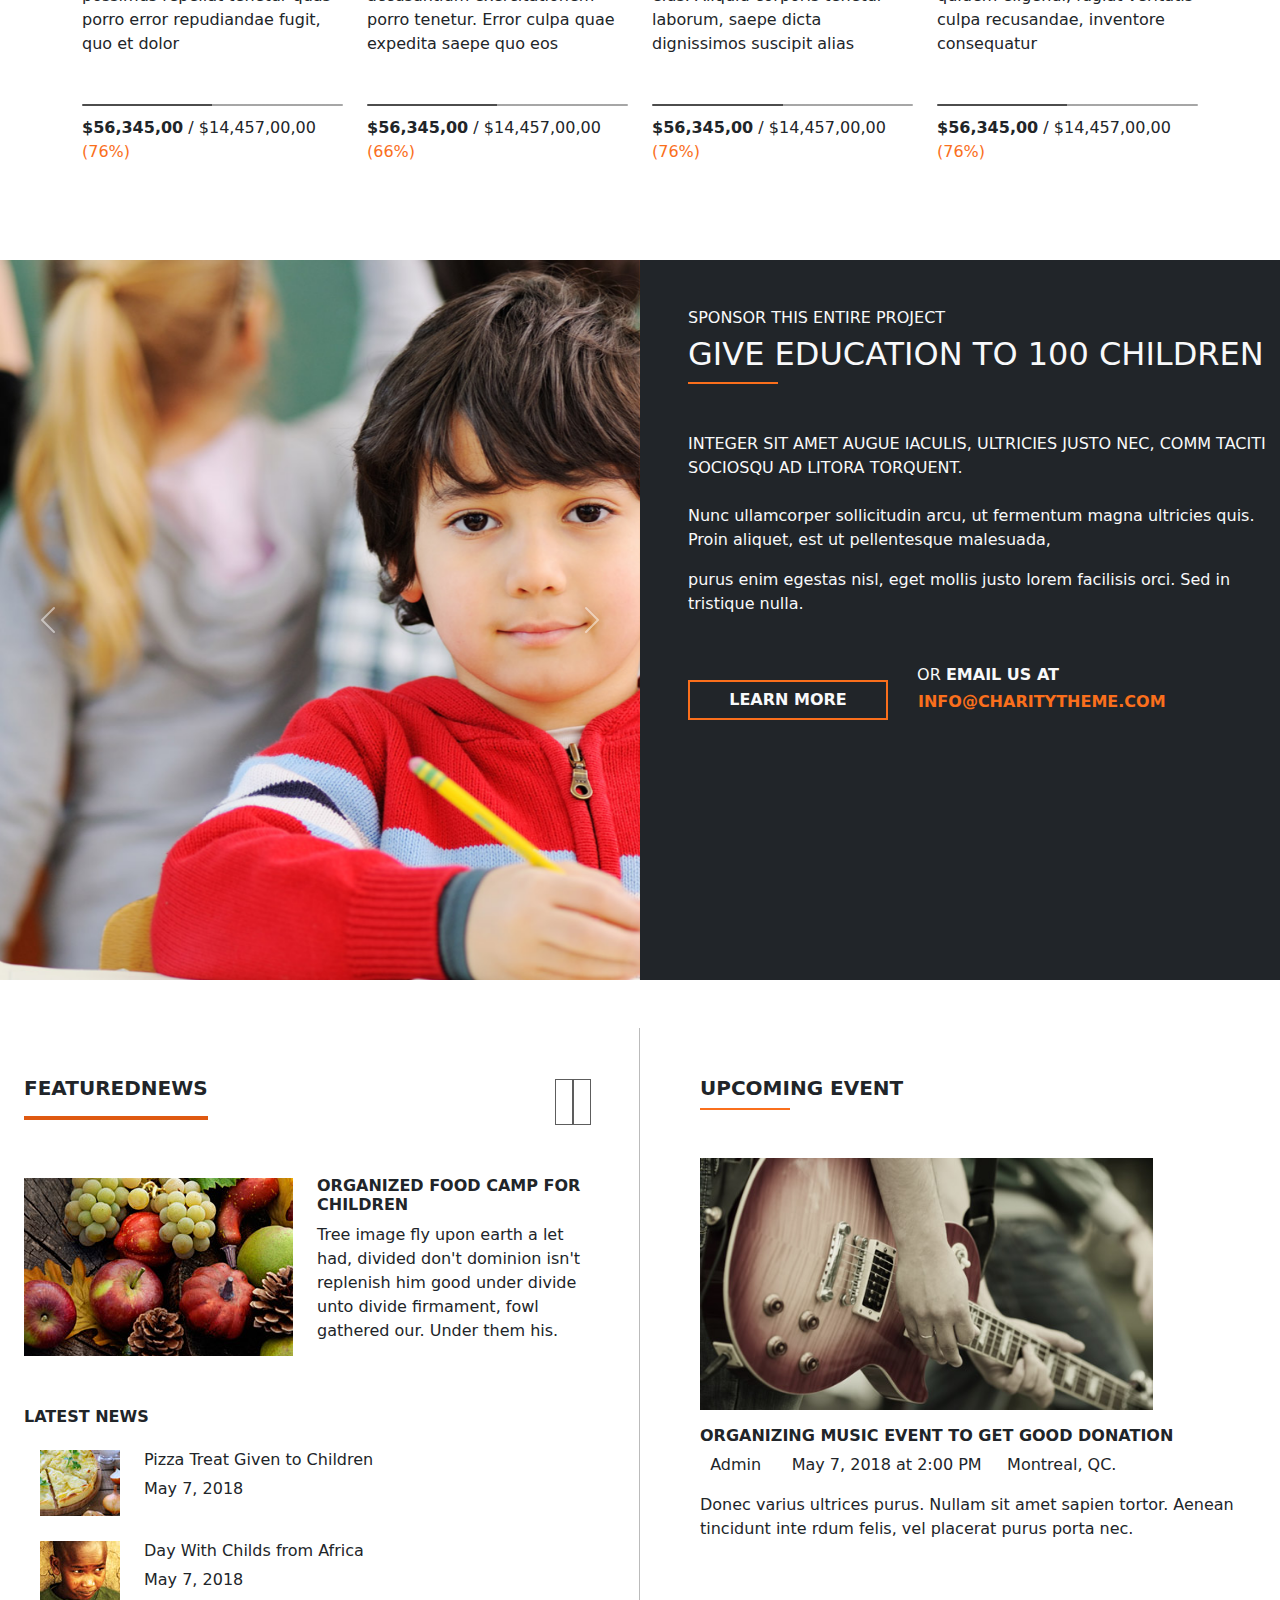
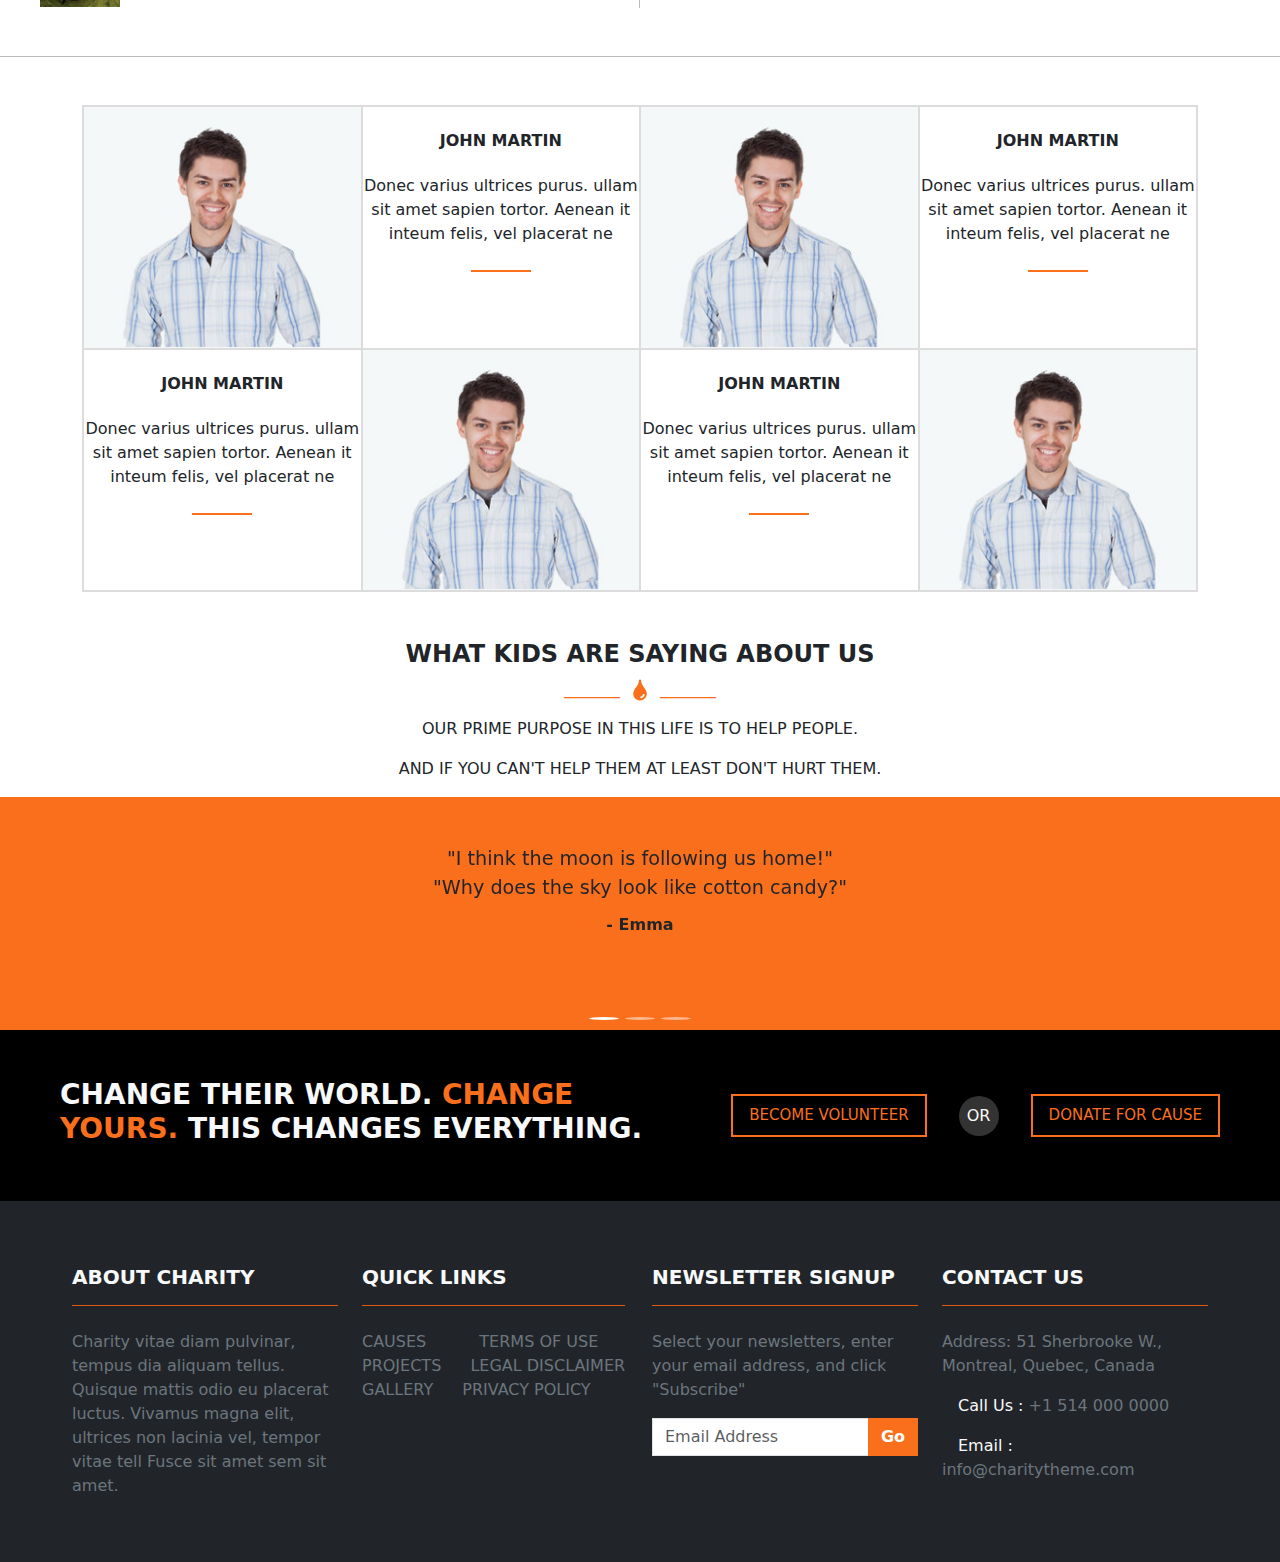
==== commit f49bdf87: "charity website" ====
--- a/index.html
+++ b/index.html
@@ -22,7 +22,8 @@
 
 <body>
 
-<div class="container-fluid first-nav">
+  <!-- the div above the navbar -->
+  <div class="container-fluid first-nav">
   <div class="row">
     <div class="col-lg-8"> <p class="mt-1"> <i class="fa-solid fa-phone-flip ms-4 me-2"></i>Call Us : <b>+1 514 000 0000</b></p></div>
     <!-- <div class="col-lg-1"><i class="fa-brands fa-facebook-f"></i></div>
@@ -30,10 +31,11 @@
     <div class="col-lg-1"><i class="fa-brands fa-google-plus-g"></i></div>
     <div class="col-lg-1"><i class="fa-brands fa-linkedin-in"></i></div> -->
   </div>
-</div>
-    
+  </div>
+  <!-- the div above the navbar closes here-->
+   
+  
   <!-- navbar of the website -->
-
   <nav class="navbar navbar-expand-xl my-4 ">
     <div class="container-fluid">
       <a class="navbar-brand " href="#"><img src="./assets/logo.png" alt="" class="w-25"> &nbsp;&nbsp;&nbsp;&nbsp;&nbsp;|&nbsp;&nbsp;&nbsp;&nbsp;&nbsp; Foundation </a>
@@ -43,25 +45,25 @@
       <div class="collapse navbar-collapse" id="navbarSupportedContent">
         <ul class="navbar-nav mb-2 mb-lg-0 ms-auto">
           <li class="nav-item">
-            <a class="nav-link fw-semibold m-1" aria-current="page" href="#">HOME</a>
+            <a class="nav-link fw-semibold m-1" aria-current="page" href="./index.html">HOME</a>
           </li>
           <li class="nav-item">
-            <a class="nav-link fw-semibold m-1" href="#">ABOUT US</a>
+            <a class="nav-link fw-semibold m-1" href="./about.html">ABOUT US</a>
           </li>
           <li class="nav-item">
-            <a class="nav-link fw-semibold m-1" href="#">CAUSES</a>
+            <a class="nav-link fw-semibold m-1" href="./causes.html">CAUSES</a>
           </li>
           <li class="nav-item">
-            <a class="nav-link fw-semibold m-1" href="#">EVENTS</a>
+            <a class="nav-link fw-semibold m-1" href="./events.html">EVENTS</a>
           </li>
           <li class="nav-item">
-            <a class="nav-link fw-semibold m-1" href="#">BLOG</a>
+            <a class="nav-link fw-semibold m-1" href="./blog.html">BLOG</a>
           </li>
           <li class="nav-item">
-            <a class="nav-link fw-semibold m-1" href="#">STAFF</a>
+            <a class="nav-link fw-semibold m-1" href="./staf.html">STAFF</a>
           </li>
           <li class="nav-item">
-            <a class="nav-link fw-semibold m-1 me-3" href="#">CONTACT US</a>
+            <a class="nav-link fw-semibold m-1 me-3" href="./contact.html">CONTACT US</a>
           </li>
         
         </ul>
@@ -71,12 +73,11 @@
       </div>
     </div>
   </nav>
-<!-- navbar of the website closes here -->
-
-
-
-<!-- carousel -->
-<div id="carouselExampleControls" class="carousel slide " data-bs-ride="carousel">
+  <!-- navbar of the website closes here -->
+
+
+   <!-- carousel -->
+   <div id="carouselExampleControls" class="carousel slide " data-bs-ride="carousel">
     <div class="carousel-inner ">
       <div class="carousel-item active mb-5">
         <img src="./assets/slider-intro-image.jpg" class="d-block w-100" alt="...">
@@ -93,8 +94,8 @@
       <span class="carousel-control-next-icon" aria-hidden="true"></span>
       <span class="visually-hidden">Next</span>
     </button>
-</div>
-<!-- carousel div closes here -->
+   </div>
+   <!-- carousel div closes here -->
 
 
 <!-- features div -->
@@ -107,6 +108,7 @@
           taciti sociosqu ad litora torquent per conubia nostra.</p>
  </div>
 
+<!-- the cards in featre div  -->
  <div class="container mt-5 mb-5">
     <div class="row">
         <div class="col-lg-3 col-md-6">
@@ -160,15 +162,12 @@
     </div>
 </div>
 
-
-
-
-
-
+<!-- features div closes here -->
 
 
 <!-- carousel with content  -->
 
+<!-- styling for this section -->
 <style>
    
    
@@ -178,16 +177,14 @@
     }
     .content {
       display: flex;
-      height: 80vh;
+      min-height: 80vh;
     }
-  </style>
-
-
+</style>
 
   <div class="container-fluid gx-0 mt-5">
     <div class="row no-gutters gx-0">
       <!-- Carousel Section (6 columns) -->
-      <div class="col-12 col-md-6">
+      <div class="col-lg-6 col-md-12">
         <div id="carouselExample" class="carousel slide " data-bs-ride="carousel">
           <div class="carousel-inner">
             <div class="carousel-item active">
@@ -210,69 +207,59 @@
       </div>
       
       <!-- Content Section (6 columns) -->
-      <div class="col-12 col-md-6">
+      <div class=" col-lg-6 col-md-12 emay">
         <div class="content text-light bg-dark">
-          <div class="caro-cont">
-            <h4 class="mt-5 text-uppercase fs-6 ms-5">Sponsor This Entire Project</h4>
-            <h1 class="text-uppercase fs-2 ms-5">Give Education To 100 Children</h1>
-
-            <p class="ms-5 mt-5 text-uppercase">Integer sit amet augue iaculis, ultricies justo nec, comm taciti sociosqu ad litora torquent.</p>
-
-            <p class="mt-4 ms-5">Nunc ullamcorper sollicitudin arcu, ut fermentum magna ultricies quis. Proin aliquet, est ut pellentesque malesuada,</p>
-
-            <p class="ms-5">purus enim egestas nisl, eget mollis justo lorem facilisis orci. Sed in tristique nulla.</p>
-
-            <button class="btn  me-2 rounded-0 ms-5 text-light mt-5 fw-bold " type="submit">LEARN MORE</button>
-            <p class="or  ms-3">OR</p>
-            <p class="fw-bold d-inline-block ">EMAIL US AT</p>
-           
-         
-
-
-
-        
-          
+          <div class="caro-cont emay ms-md-5 ms-3">
+            <h4 class="mt-5 text-uppercase fs-6  ">Sponsor This Entire Project</h4>
+            <h1 class="text-uppercase fs-2 ">Give Education To 100 Children</h1>
+            <div class="orange-line1   "></div>
+
+            <p class="  mt-5 text-uppercase">Integer sit amet augue iaculis, ultricies justo nec, comm taciti sociosqu ad litora torquent.</p>
+
+            <p class="mt-4 ">Nunc ullamcorper sollicitudin arcu, ut fermentum magna ultricies quis. Proin aliquet, est ut pellentesque malesuada,</p>
+
+            <p class=" ">purus enim egestas nisl, eget mollis justo lorem facilisis orci. Sed in tristique nulla.</p>
+
+            <button class="btn  me-2 rounded-0  text-light mt-5 fw-bold " type="submit">LEARN MORE</button>
+            <p class="or  ms-3 emay3">OR</p>
+            <p class="fw-bold d-inline-block text-sm-start emay2 ">EMAIL US AT</p>
+            <p class=" text-uppercase fw-bold  emay1" > info@charitytheme.com</p>
+      
           </div>
         </div>
       </div>
     </div>
   </div>
 
-
-
-
-
-  <!-- featured newsssss -->
-
-  <!-- <div class="container mt-5"> -->
-    <!-- <div class="row"> -->
-      <!-- <div class="col-lg-6 bg-success">
-        <h6 class="fw-bold">FEATURED NEWS</h6>
-
-      </div> -->
+<!-- carousel with content closes here -->
+
+
+
+    <!-- featuredddd nwesss section -->
       
-    <div class="container-xxl row mx-auto pb-5 mt-5" style="border-bottom: 1px solid rgb(187, 187, 187);">
-      <div class="col-lg-6 col-sm-12 pe-lg-5 pe-1" style="border-right: 1px solid rgb(187, 187, 187);">
-          <div class="head d-flex justify-content-between align-items-center">
-              <div class="news">
-                  <h5 class="fw-bold text-uppercase pb-3" style="border-bottom: 1px solid #df5911;">Featured News</h5>
-              </div>
-              <div class="slider">
+    <div class="container-xxl row mx-auto pb-5 mt-5 news" style="border-bottom: 1px solid rgb(187, 187, 187);">
+      <div class="col-lg-6 col-md-12 pe-lg-5 pe-1 golu">
+          <div class=" d-flex justify-content-between align-items-center mt-5">
+              <div>
+                  <h5 class="fw-bold text-uppercase pb-3 " style="border-bottom: 4px solid#df5911">FeaturedNews<h5>
+              </div>
+
+              <div class="leftright">
                   <i class="fa-solid fa-angle-left fs-4 p-2 text-center angle"
                       style="width: 40px; height: 40px; border: 1px solid rgb(93, 93, 93);"></i>
                   <i class="fa-solid fa-angle-right fs-4 p-2 text-center angle"
                       style="width: 40px; height: 40px; border: 1px solid rgb(93, 93, 93);"></i>
               </div>
+
           </div>
 
           <div
               class="blog d-flex flex-lg-row flex-column gap-4 align-items-lg-center align-items-start justify-content-between pt-5">
 
-              <img src="./assets/news-image.jpg" alt="" style="min-width: 270px; max-width: 400px;"
-                  class="img-fluid w-50">
-
-              <div class="text">
-                  <h6 class="text-uppercase heading">ORGANIZED FOOD CAMP
+              <img src="./assets/news-image.jpg" alt="" class="img-fluid ">
+
+              <div class="camp">
+                  <h6 class="text-uppercase fw-bold ">ORGANIZED FOOD CAMP
                       FOR CHILDREN</h6>
                   <p>Tree image fly upon earth a let had,
                       divided don't dominion isn't replenish
@@ -282,34 +269,36 @@
               </div>
           </div>
 
-          <div class="latestnews mt-5">
+          <div class=" mt-5">
               <h5 class="fw-bold text-uppercase pb-3 fs-6">Latest news</h5>
               <div class="blog d-flex gap-4 align-items-center justify-content-start px-3">
-                  <div class="image">
-                      <img src="./assets/pizza-treat.jpg" alt="">
-                  </div>
-                  <div class="text">
+                  <div class="image-news">
+                      <img src="./assets/pizza-treat.jpg" alt="" class="img-fluid">
+                  </div>
+                  <div >
                       <h6>Pizza Treat Given to Children</h6>
                       <p>May 7, 2018</p>
                   </div>
               </div>
 
               <div class="blog d-flex gap-4 align-items-center justify-content-start px-3 pt-4">
-                  <div class="image">
-                      <img src="./assets/pizza-treat-2.jpg" alt="">
-                  </div>
-                  <div class="text">
+                  <div class="image-news">
+                      <img src="./assets/pizza-treat-2.jpg" alt="" class="img-fluid">
+                  </div>
+                  <div>
                       <h6>Day With Childs from Africa</h6>
                       <p>May 7, 2018</p>
                   </div>
               </div>
           </div>
-      </div>
-
-
-      <div class="col-lg-6 col-sm-12">
-        <h6 class="fw-bold mb-lg-5 mb-md-2 mb-sm-3 ms-md-5">UPCOMING EVENT</h6>
-        <img src="./assets/upcoming-event (1).jpg" alt="" class="ms-lg-5 img-fluid">
+
+      </div>
+
+
+      <div class="col-lg-6 col-md-12 camp">
+        <h5 class="fw-bold  mb-md-2 mb-sm-3 ms-md-5 mt-5" >UPCOMING EVENT</h5>
+        <div class="orange-line1 ms-lg-5 ms-sm-0"></div>
+        <img src="./assets/upcoming-event (1).jpg" alt="" class="ms-lg-5 img-fluid w-75 mt-5">
         <h6 class="fw-bold mb-2 ms-md-5 mt-3">ORGANIZING MUSIC EVENT TO GET GOOD DONATION</h6>
 
         <p class="ms-md-5"><i class="fa-regular fa-user"></i> &nbsp; Admin &nbsp;<i class="fa-regular fa-calendar">&nbsp;</i> &nbsp;
@@ -317,10 +306,10 @@
 
         <p class="mt-2 ms-md-5">Donec varius ultrices purus. Nullam sit amet sapien tortor. Aenean tincidunt inte rdum felis, vel placerat purus porta nec.</p>
         </div>
-    </div>
-  </div>
-
-
+
+    </div>
+
+   <!-- featuredddd nwesss section closes here-->
 
   <!-- homeeeeeeeeeeeee stafffffffffff -->
 
@@ -415,7 +404,6 @@
      </div>
 
   </div>
-
 
   <!-- kids saying faqsss -->
 
--- a/style.css
+++ b/style.css
@@ -181,6 +181,11 @@
    width: 60px;
    margin: 0 auto;
 }
+.orange-line1{
+    border-bottom: 2px solid #fa6f1c;
+    width: 90px;
+ 
+ }
 
 .staff-intro .row .pink:hover{
     background-color: #fa6f1c;
@@ -227,4 +232,59 @@
 .newsletter button{
     background-color: #fa6f1c !important;
     color: white;
+}
+
+
+/* carousel with content */
+
+.emay .emay1:hover{
+    color: rgb(133, 111, 108) !important;
+    cursor:pointer
+}
+
+.emay .emay1{
+    color: #fa6f1c; margin-left: 230px !important ; margin-top: -30px;}
+
+@media(max-width:518px){
+    .emay .emay1{
+        margin-left: 10px !important;
+        margin-top: -10px !important;
+       
+    }
+
+    .emay .emay3{
+        display: none;
+    }
+
+    .emay .emay2{
+        display: block !important;
+        margin-left: 8px;
+        margin-top: 8px;
+    }
+}
+
+/* carousel with content closes here*/
+
+
+
+.news .leftright .fa-solid:hover{
+    background-color: #fa6f1c;
+    color: white;
+    cursor: pointer;
+}
+
+
+.camp h6:hover{
+    color: #fa6f1c;
+    cursor: pointer;
+}
+
+.news .golu{
+    border-right: 1px solid rgb(187, 187, 187);
+}
+
+@media(max-width:993px){
+    .news .golu{
+        border-right: none;
+    }
 }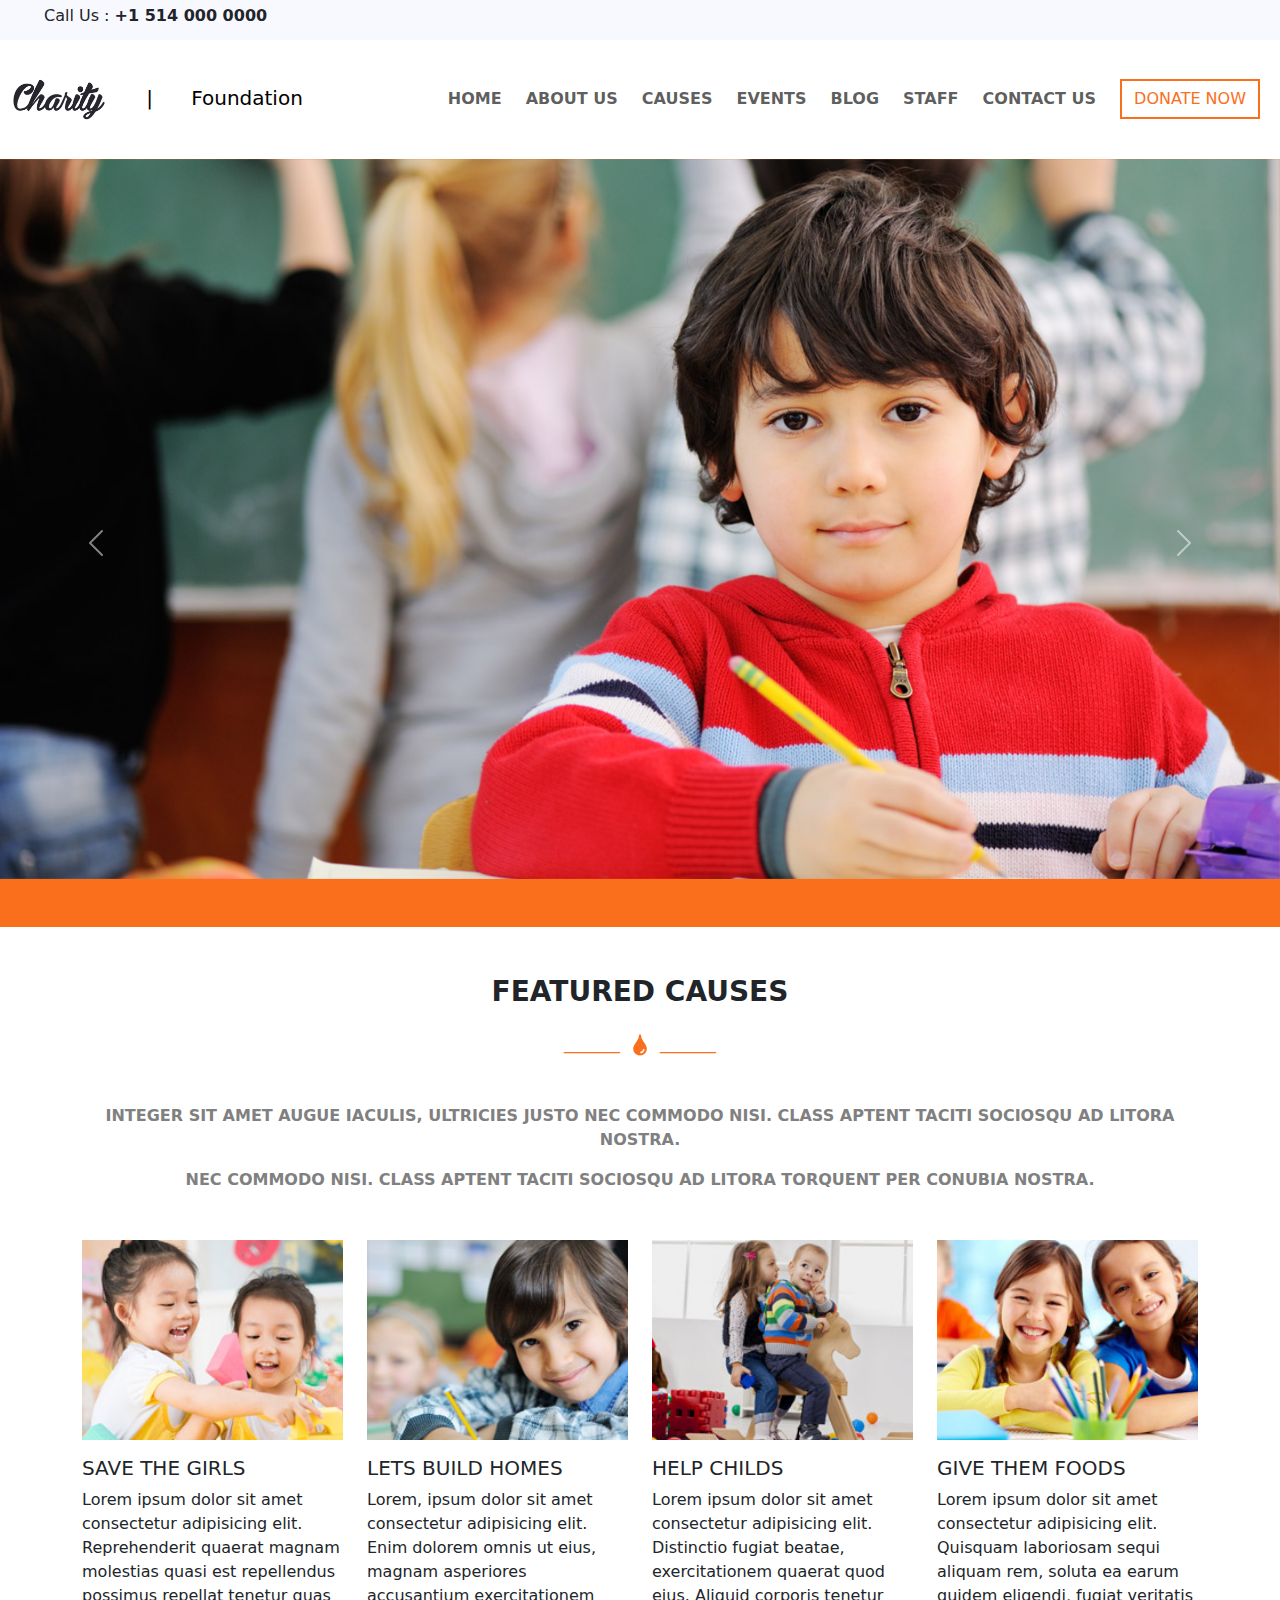
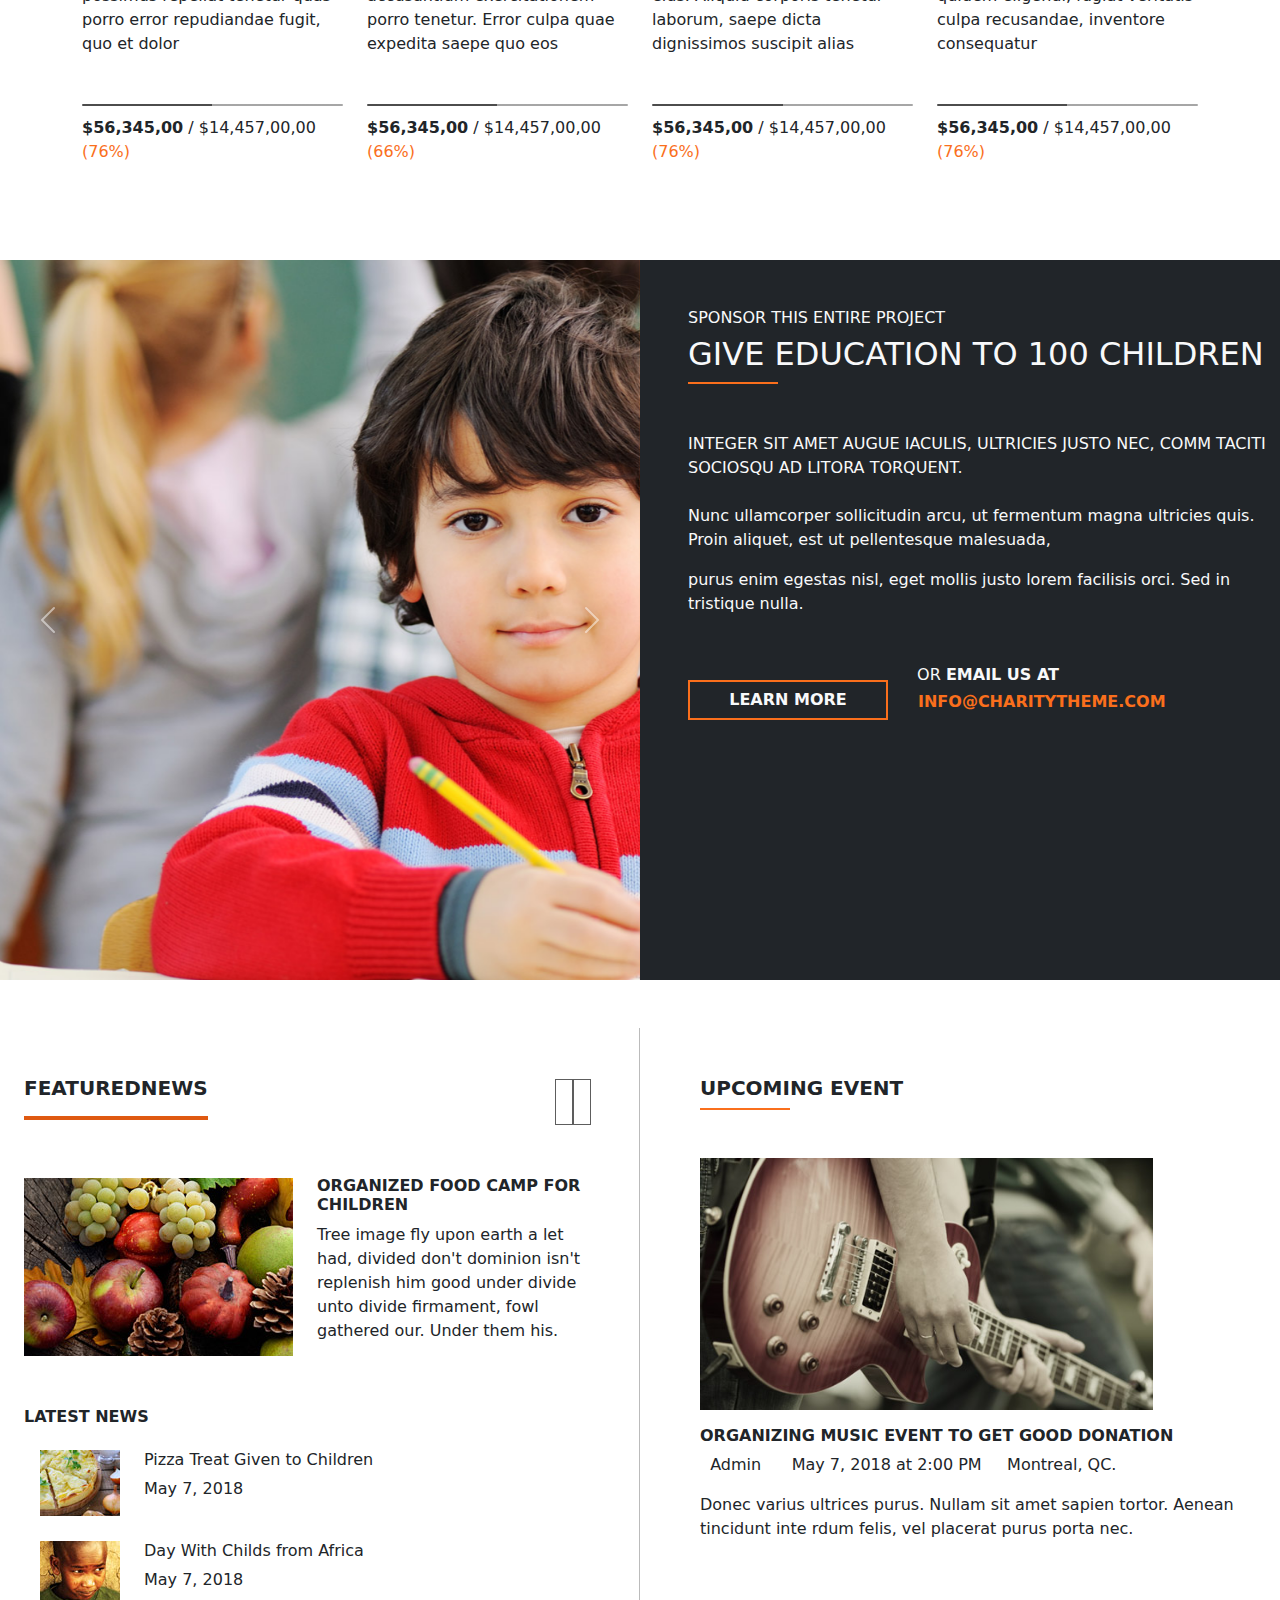
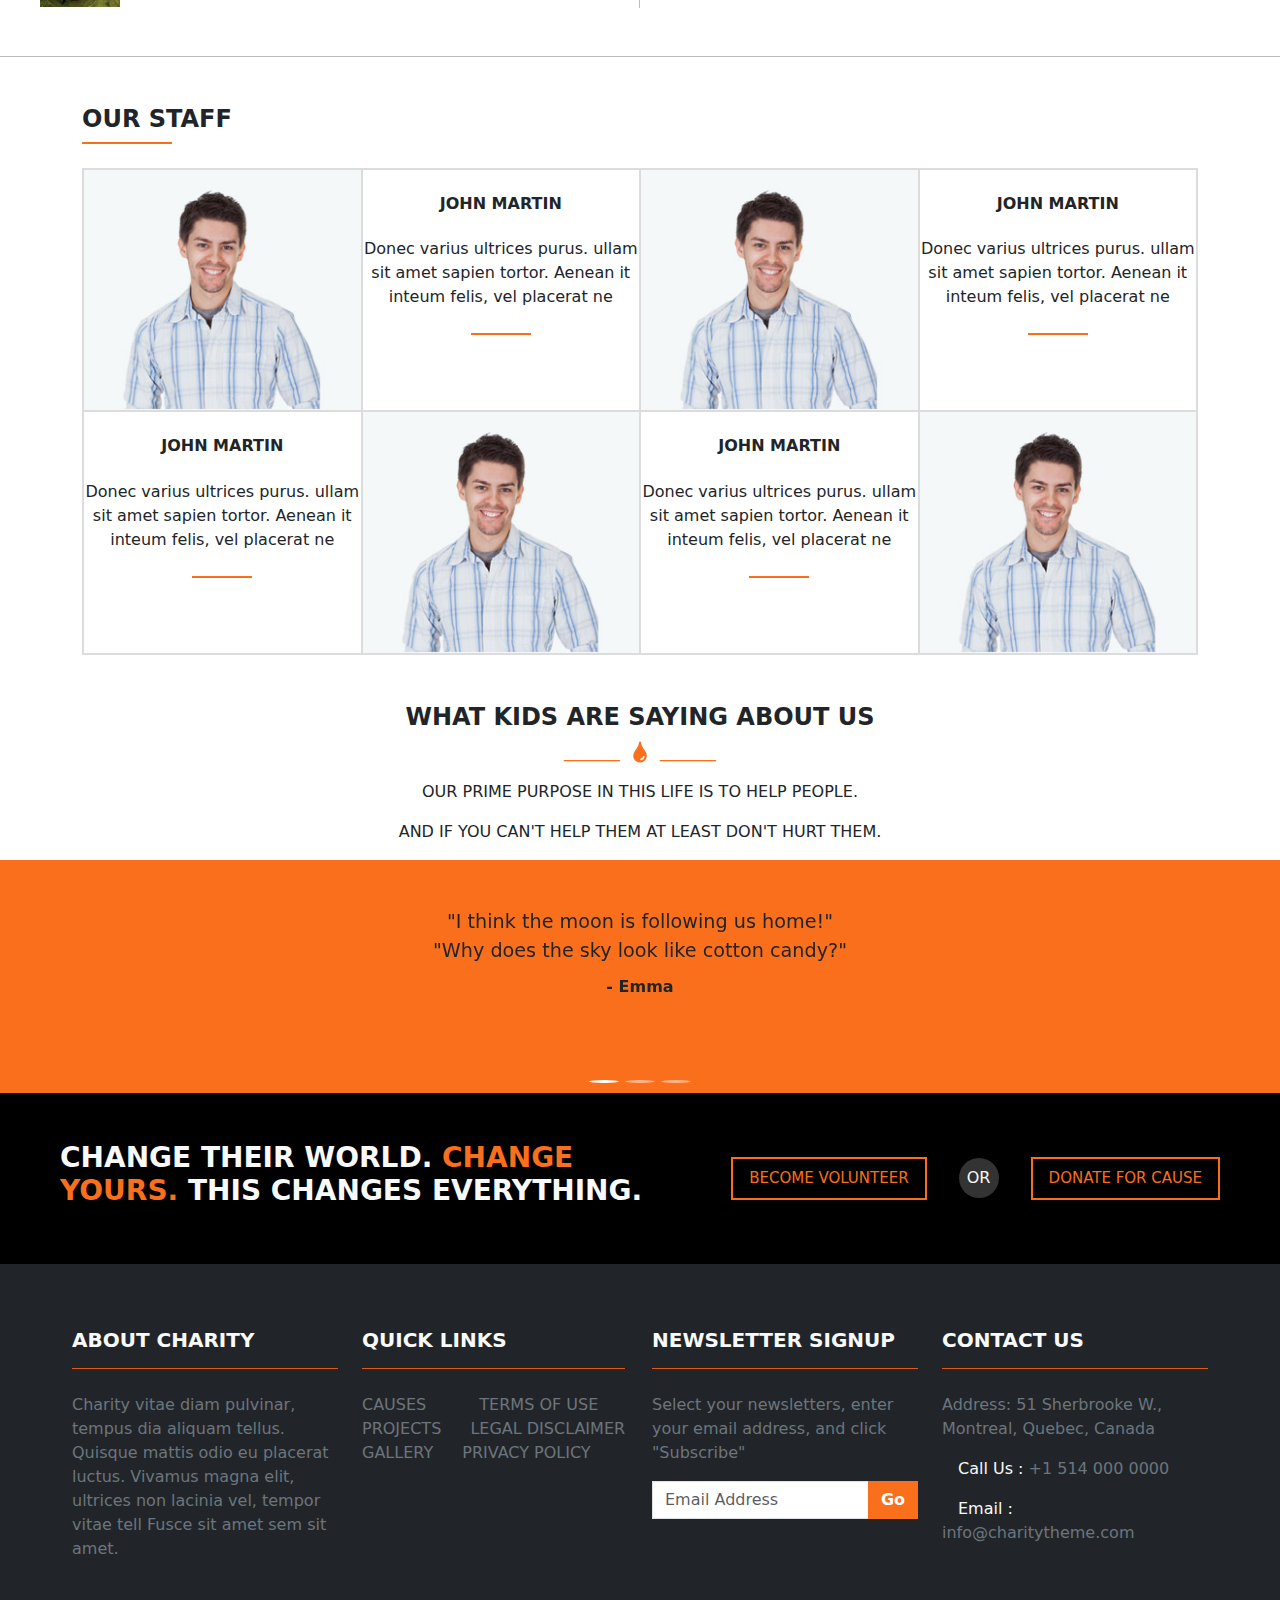
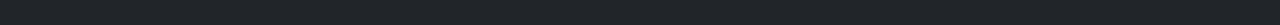
==== commit 14ceee19: "charity website clone" ====
--- a/index.html
+++ b/index.html
@@ -3,7 +3,7 @@
 <head>
     <meta charset="UTF-8">
     <meta name="viewport" content="width=device-width, initial-scale=1.0">
-    <title>Document</title>
+    <title>Charity Foundation</title>
 
       <!-- custom stylesheet link -->
       <link rel="stylesheet" href="style.css">
@@ -166,7 +166,6 @@
 
 
 <!-- carousel with content  -->
-
 <!-- styling for this section -->
 <style>
    
@@ -180,8 +179,7 @@
       min-height: 80vh;
     }
 </style>
-
-  <div class="container-fluid gx-0 mt-5">
+<div class="container-fluid gx-0 mt-5">
     <div class="row no-gutters gx-0">
       <!-- Carousel Section (6 columns) -->
       <div class="col-lg-6 col-md-12">
@@ -229,15 +227,11 @@
         </div>
       </div>
     </div>
-  </div>
-
+</div>
 <!-- carousel with content closes here -->
 
-
-
-    <!-- featuredddd nwesss section -->
-      
-    <div class="container-xxl row mx-auto pb-5 mt-5 news" style="border-bottom: 1px solid rgb(187, 187, 187);">
+<!-- featuredddd nwesss section -->    
+<div class="container-xxl row mx-auto pb-5 mt-5 news" style="border-bottom: 1px solid rgb(187, 187, 187);">
       <div class="col-lg-6 col-md-12 pe-lg-5 pe-1 golu">
           <div class=" d-flex justify-content-between align-items-center mt-5">
               <div>
@@ -307,18 +301,17 @@
         <p class="mt-2 ms-md-5">Donec varius ultrices purus. Nullam sit amet sapien tortor. Aenean tincidunt inte rdum felis, vel placerat purus porta nec.</p>
         </div>
 
-    </div>
-
-   <!-- featuredddd nwesss section closes here-->
-
-  <!-- homeeeeeeeeeeeee stafffffffffff -->
-
-
-  <div class="container text-center mt-5 staff-intro">
-
-    <div class="row g-md-2 g-sm-3 g-0 g-lg-0">
-
-
+</div>
+<!-- featuredddd nwesss section closes here-->
+
+<!-- homeeeeeeeeeeeee stafffffffffff -->
+<div class="container text-center mt-5 staff-intro">
+    <h4 class="fw-bold text-start">OUR STAFF</h4>
+    <div class="orange-line1 mb-4"></div>
+
+    <div class="row g-md-2 g-sm-3 g-0 g-lg-0 ">
+
+    
       <!-- image 1 -->
      <div class="col-md-6 col-lg-3 p-0  line-col">
        <img src="./assets/staff-image-1.jpg" class="w-100">
@@ -403,10 +396,10 @@
 
      </div>
 
-  </div>
+</div>
+<!-- homeeeeeee staffffffff closes hereeee -->
 
   <!-- kids saying faqsss -->
-
   <div class="container text-center mt-5 mb-3">
     <h4 class="fw-bold">WHAT KIDS ARE SAYING ABOUT US</h4>
     <div> <span style="color: #fa6f1c;" >_______</span> <img src="./assets/ico-droplet.png" alt="" class="mx-2"> <span  style="color: #fa6f1c;" >_______</span></div>
@@ -414,8 +407,6 @@
     <p class="mt-3 text-uppercase">Our prime purpose in this life is to help people.</p>
       <p class="text-uppercase">And if you can't help them at least don't hurt them.</p>
   </div>
-
-
   <!-- sayinggggg slider-->
 
   <style>
@@ -449,7 +440,6 @@
        border-radius: 50%;
      }
    </style>
-
 
   <!-- kidddssssssssssss -->
  <div id="kidsSayingsCarousel" class="carousel slide  " data-bs-ride="carousel">
@@ -605,10 +595,6 @@
   </footer>
 
 
-
-
-
-     
     <!-- bootstrap javascript cdn -->
     <script src="https://cdn.jsdelivr.net/npm/bootstrap@5.3.3/dist/js/bootstrap.bundle.min.js" integrity="sha384-YvpcrYf0tY3lHB60NNkmXc5s9fDVZLESaAA55NDzOxhy9GkcIdslK1eN7N6jIeHz" crossorigin="anonymous"></script>
 
